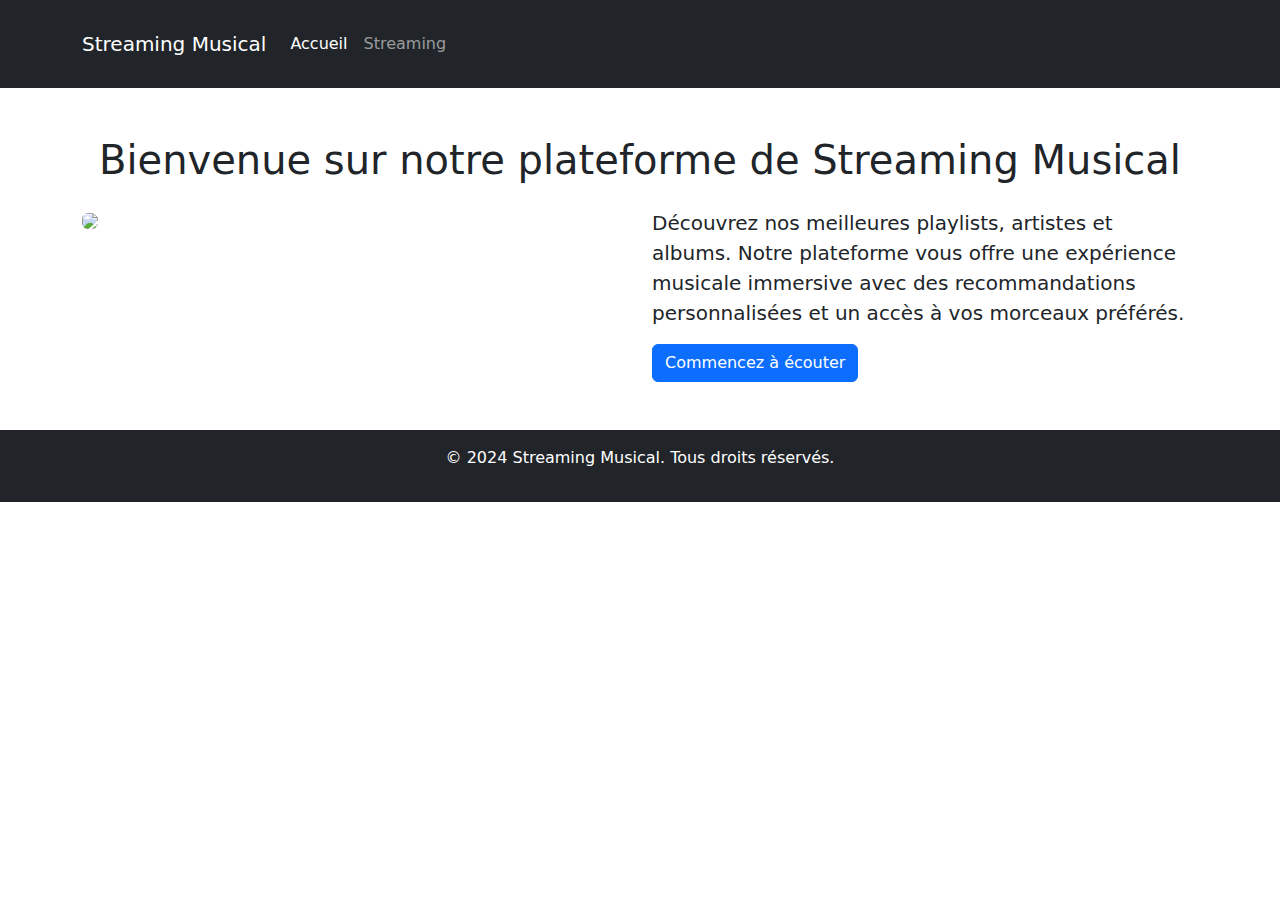
==== index.html @ a9a16840 "Ajout du CDN Bootstrap dans les fichiers HTML" ====
<!DOCTYPE html>
<html lang="fr">

<head>
    <meta charset="UTF-8">
    <meta name="viewport" content="width=device-width, initial-scale=1.0">
    <title>Accueil - Streaming Musical</title>
    <link rel="stylesheet" href="/assets/css/style.css">
    <link href="https://cdn.jsdelivr.net/npm/bootstrap@5.3.3/dist/css/bootstrap.min.css" rel="stylesheet" integrity="sha384-QWTKZyjpPEjISv5WaRU9OFeRpok6YctnYmDr5pNlyT2bRjXh0JMhjY6hW+ALEwIH" crossorigin="anonymous">
    <script src="https://cdn.jsdelivr.net/npm/bootstrap@5.3.3/dist/js/bootstrap.bundle.min.js" integrity="sha384-YvpcrYf0tY3lHB60NNkmXc5s9fDVZLESaAA55NDzOxhy9GkcIdslK1eN7N6jIeHz" crossorigin="anonymous"></script>
</head>

<body>
    <div class="bg-dark text-white p-3">
        <nav class="navbar navbar-expand-lg navbar-dark">
            <div class="container">
                <a class="navbar-brand" href="index.html">Streaming Musical</a>
                <button class="navbar-toggler" type="button" data-bs-toggle="collapse" data-bs-target="#navbarNav"
                    aria-controls="navbarNav" aria-expanded="false" aria-label="Toggle navigation">
                    <span class="navbar-toggler-icon"></span>
                </button>
                <div class="collapse navbar-collapse" id="navbarNav">
                    <ul class="navbar-nav">
                        <li class="nav-item">
                            <a class="nav-link active" href="index.html">Accueil</a>
                        </li>
                        <li class="nav-item">
                            <a class="nav-link" href="streaming.html">Streaming</a>
                        </li>
                    </ul>
                </div>
            </div>
        </nav>
    </div>

    <div class="container my-5">
        <h1 class="text-center mb-4">Bienvenue sur notre plateforme de Streaming Musical</h1>
        <div class="row">
            <div class="col-md-6">
                <img class="rounded" src="/assets/img/stars_speakers.jpg" width="600">
            </div>
            <div class="col-md-6">
                <p class="lead">
                    Découvrez nos meilleures playlists, artistes et albums. Notre plateforme vous offre une expérience
                    musicale immersive avec des recommandations personnalisées et un accès à vos morceaux préférés.
                </p>
                <a href="streaming.html" class="btn btn-primary">Commencez à écouter</a>
            </div>
        </div>
    </div>

    <div class="bg-dark text-white text-center p-3">
        <p>&copy; 2024 Streaming Musical. Tous droits réservés.</p>
    </div>
</body>

</html>
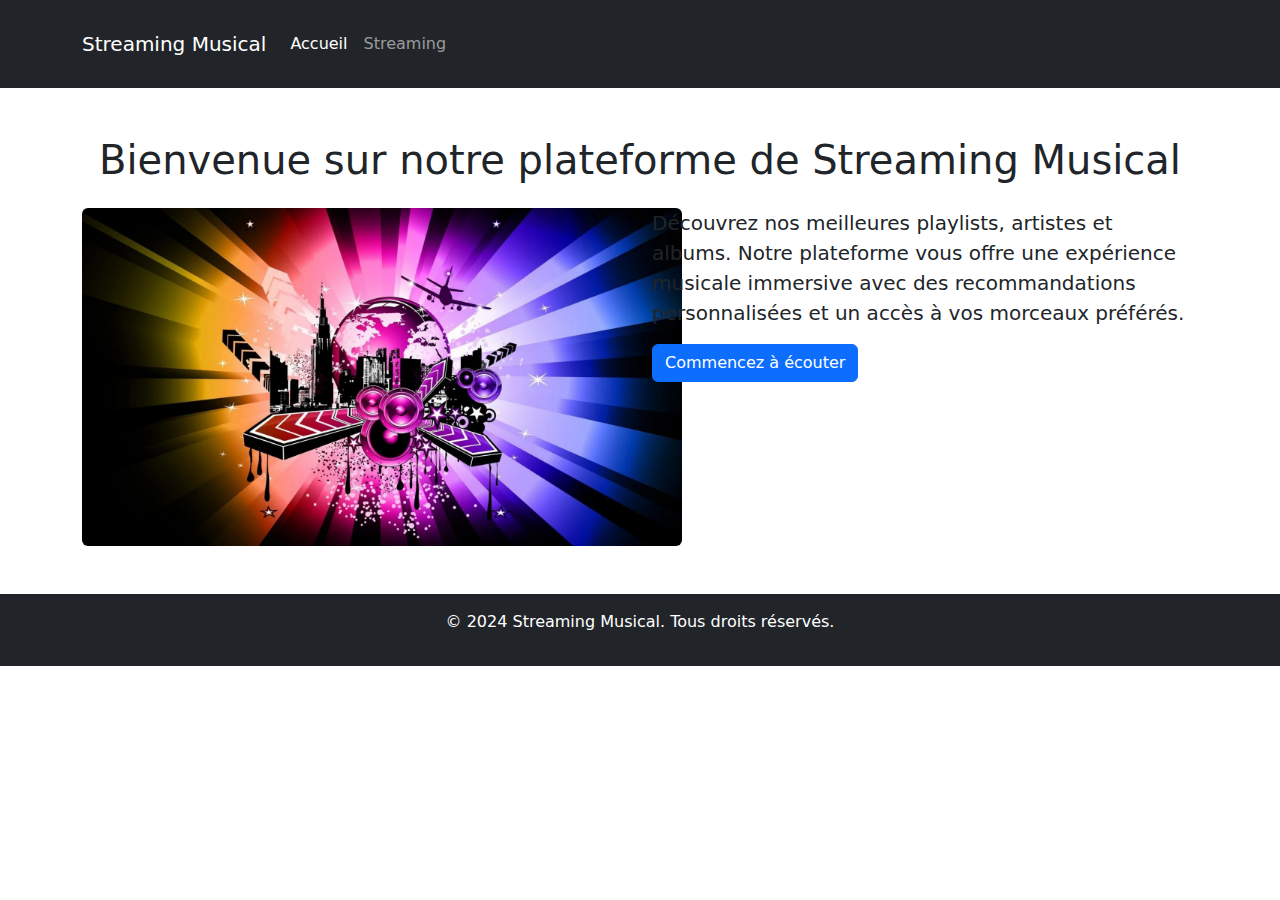
==== commit 7dc7bf1b: "Optimisation des images : format WebP, redimensionnement, et alt complétés" ====
--- a/index.html
+++ b/index.html
@@ -37,7 +37,7 @@
         <h1 class="text-center mb-4">Bienvenue sur notre plateforme de Streaming Musical</h1>
         <div class="row">
             <div class="col-md-6">
-                <img class="rounded" src="/assets/img/stars_speakers.jpg" width="600">
+                <img class="rounded" src="/assets/img/stars_speakers.webp" width="600">
             </div>
             <div class="col-md-6">
                 <p class="lead">
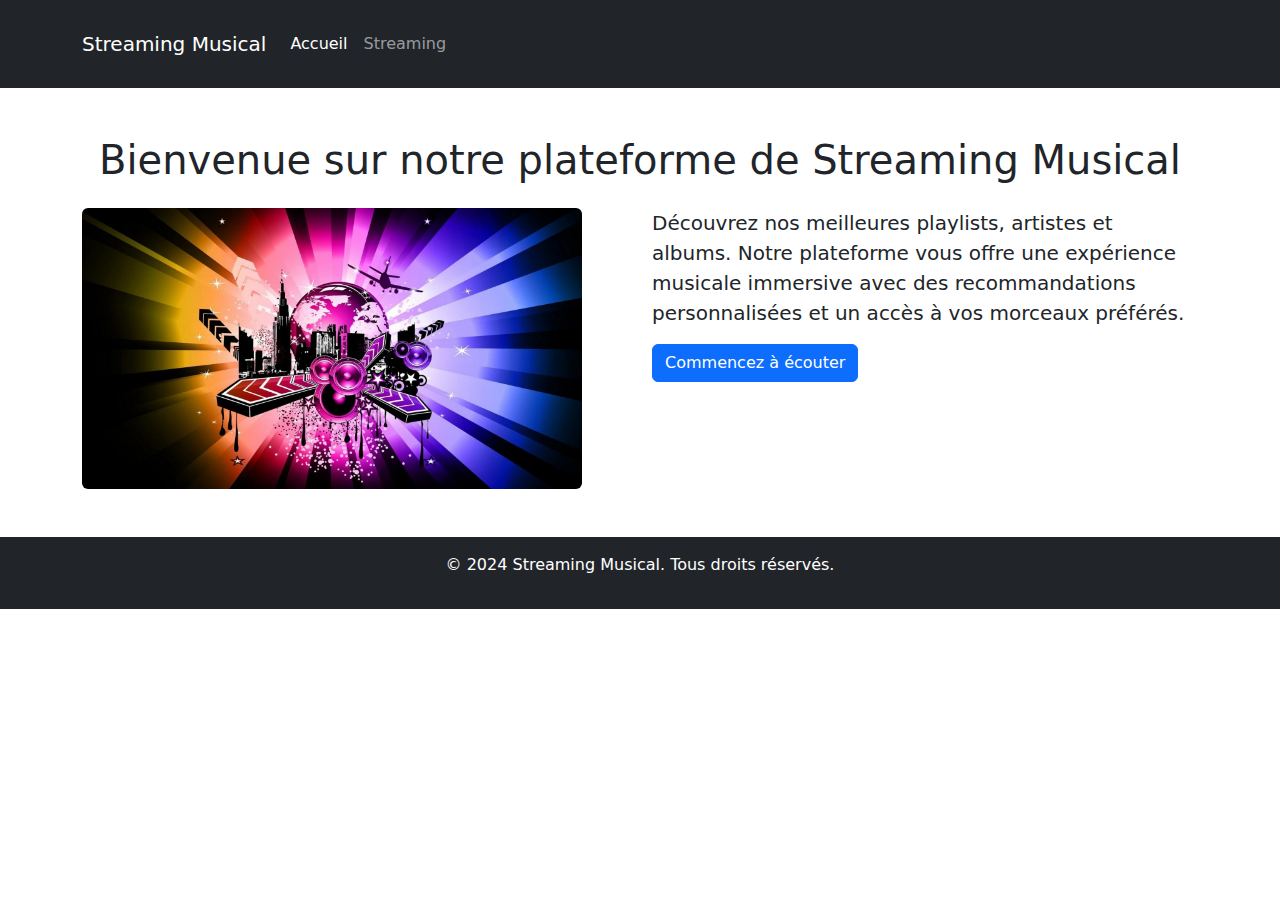
==== commit 7d586868: ""Optimisation des images : format WebP, redimensionnement, et alt complétés"" ====
--- a/index.html
+++ b/index.html
@@ -37,7 +37,7 @@
         <h1 class="text-center mb-4">Bienvenue sur notre plateforme de Streaming Musical</h1>
         <div class="row">
             <div class="col-md-6">
-                <img class="rounded" src="/assets/img/stars_speakers.webp" width="600">
+                <img class="rounded" src="/assets/img/stars_speakers.webp" width="500">
             </div>
             <div class="col-md-6">
                 <p class="lead">
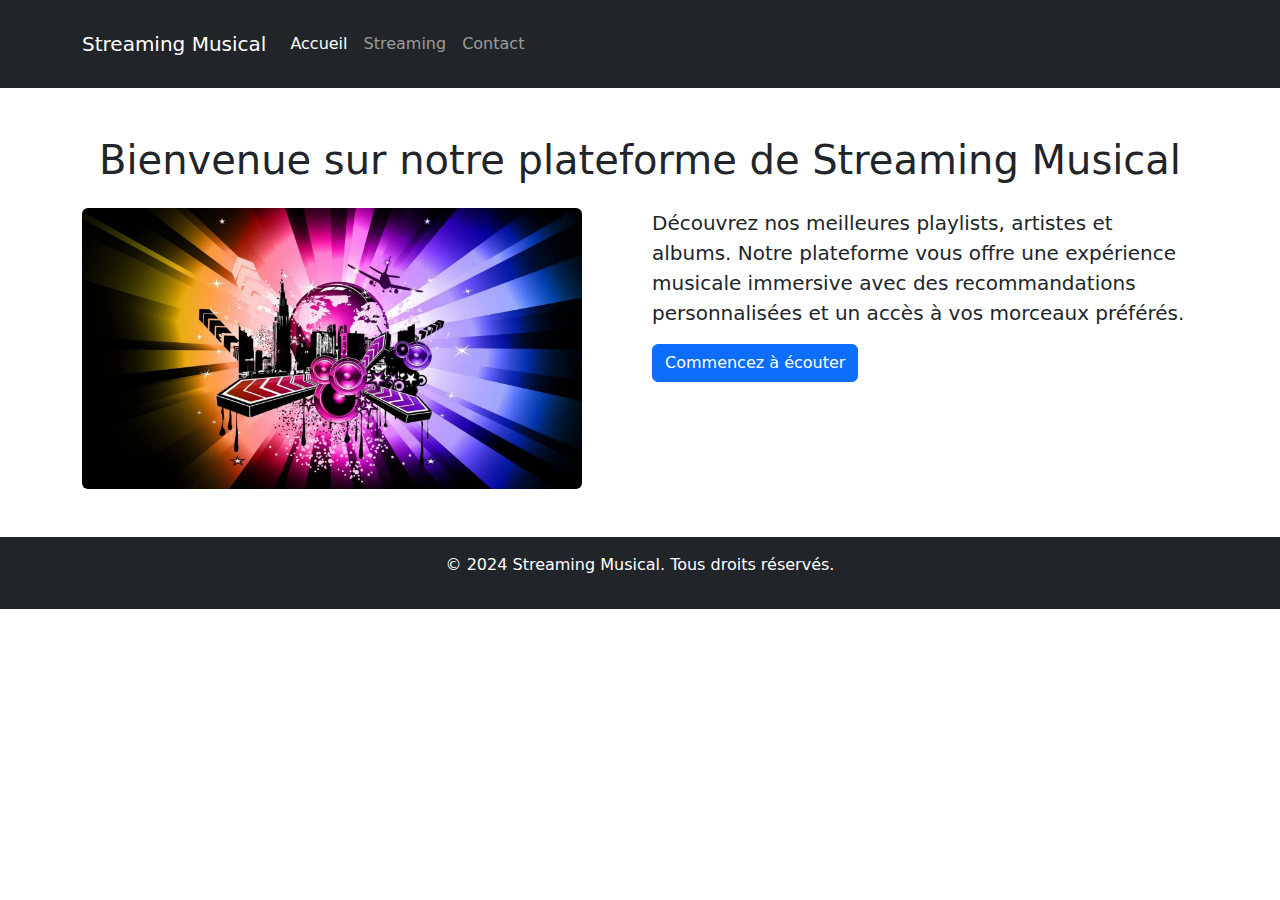
==== commit aaf16baf: "finish" ====
--- a/index.html
+++ b/index.html
@@ -27,6 +27,9 @@
                         <li class="nav-item">
                             <a class="nav-link" href="streaming.html">Streaming</a>
                         </li>
+                        <li class="nav-item">
+                            <a class="nav-link" href="contact.html">Contact</a>
+                        </li> <!-- Ajout du bouton Contact -->
                     </ul>
                 </div>
             </div>
@@ -50,7 +53,7 @@
     </div>
 
     <div class="bg-dark text-white text-center p-3">
-        <p>&copy; 2024 Streaming Musical. Tous droits réservés.</p>
+        <p>© 2024 Streaming Musical. Tous droits réservés.</p>
     </div>
 </body>
 
